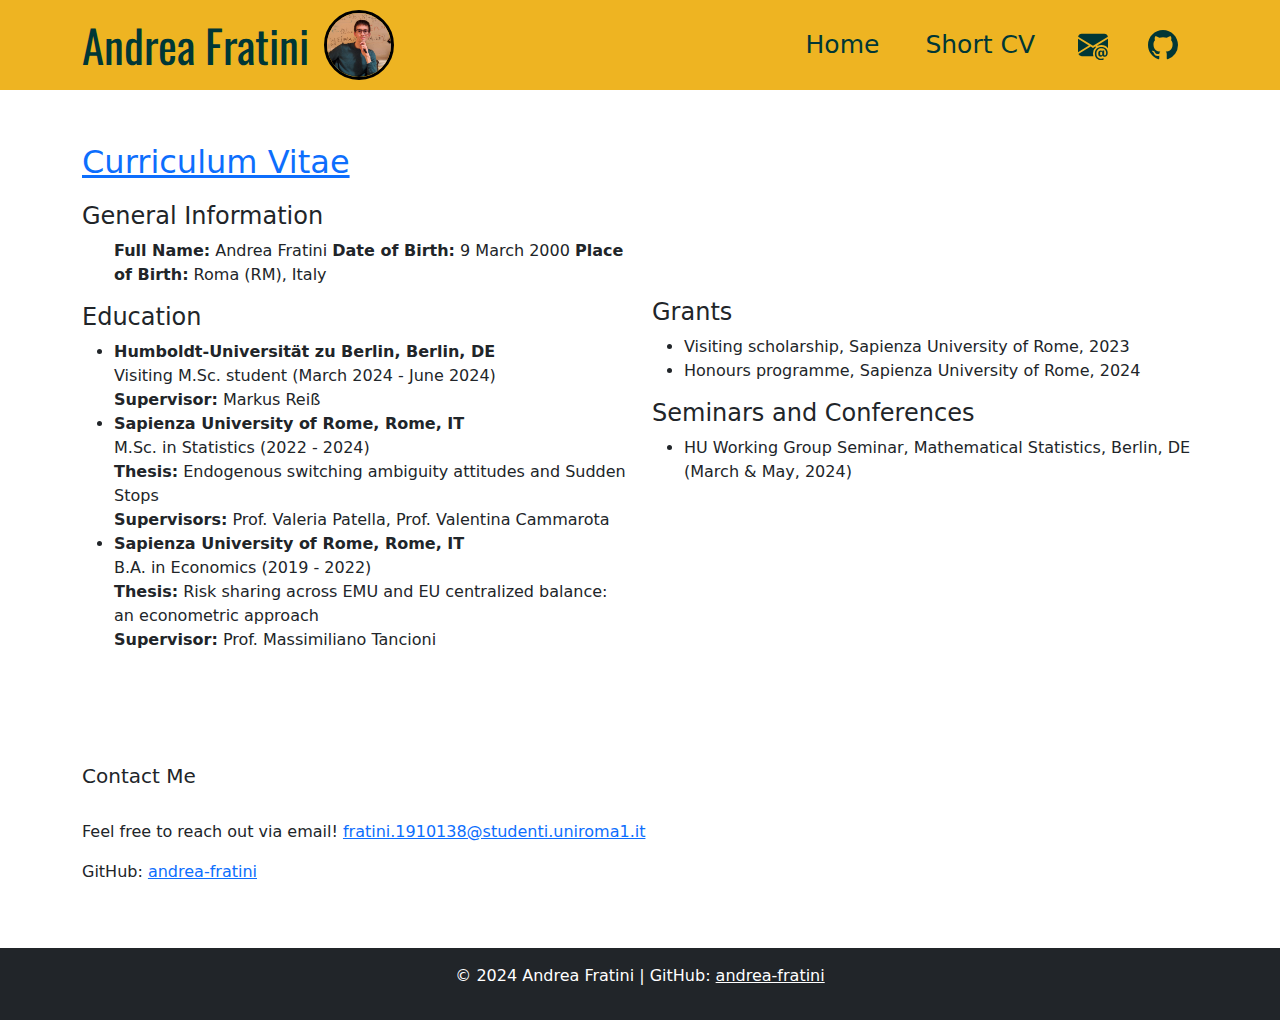
==== CV.html @ 8773b830 "menu button visible" ====
<!DOCTYPE html>
<html lang="en">
<head>
    <meta charset="UTF-8">
    <meta name="viewport" content="width=device-width, initial-scale=1.0">
    <meta name="description" content="Andrea Fratini | Curriculum Vitae">
    <title>Andrea Fratini | Curriculum Vitae</title>

    <!-- Google Fonts and Bootstrap CSS -->
    <link href="https://fonts.googleapis.com/css2?family=Oswald:wght@500;700&display=swap" rel="stylesheet">
    <link href="https://cdn.jsdelivr.net/npm/bootstrap@5.3.0/dist/css/bootstrap.min.css" rel="stylesheet">
    <link rel="stylesheet" href="styles.css">
</head>

<body class="fade-in">

<!-- Navigation Bar -->
<nav class="navbar navbar-expand-lg navbar-dark bg-dark">
    <div class="container">
        <a class="navbar-brand mx-auto" href="#">Andrea Fratini</a>
        <div class="d-flex align-items-center ms-auto">
            <img src="images/IMG-20240810-WA0010.jpg" alt="Profile Photo" class="navbar-photo"  onclick="openModal()">
        </div>
        <button class="navbar-toggler ms-3" type="button" data-bs-toggle="collapse" data-bs-target="#navbarNav" aria-controls="navbarNav" aria-expanded="false" aria-label="Toggle navigation">
            <span class="navbar-toggler-icon"></span>
        </button>
        <div class="collapse navbar-collapse" id="navbarNav">
            <ul class="navbar-nav ms-auto">
                <li class="nav-item">
                    <a class="nav-link" href="index.html">Home</a>
                </li>
                <!-- <li class="nav-item">
                    <a class="nav-link" href="#projects">About Me</a>
                </li>
                <li class="nav-item">
                    <a class="nav-link" href="#publications">Research</a>
                </li> -->
                <li class="nav-item">
                    <a class="nav-link" href="CV.html">Short CV</a>
                </li>
                <li>
                    <a href="mailto:fratini.1910138@studenti.uniroma1.it" class="nav-icon">
                      <svg xmlns="http://www.w3.org/2000/svg" width="24" height="24" fill="currentColor" class="bi bi-envelope-at-fill" viewBox="0 0 16 16">
                        <path d="M2 2A2 2 0 0 0 .05 3.555L8 8.414l7.95-4.859A2 2 0 0 0 14 2zm-2 9.8V4.698l5.803 3.546zm6.761-2.97-6.57 4.026A2 2 0 0 0 2 14h6.256A4.5 4.5 0 0 1 8 12.5a4.49 4.49 0 0 1 1.606-3.446l-.367-.225L8 9.586zM16 9.671V4.697l-5.803 3.546.338.208A4.5 4.5 0 0 1 12.5 8c1.414 0 2.675.652 3.5 1.671"/>
                        <path d="M15.834 12.244c0 1.168-.577 2.025-1.587 2.025-.503 0-1.002-.228-1.12-.648h-.043c-.118.416-.543.643-1.015.643-.77 0-1.259-.542-1.259-1.434v-.529c0-.844.481-1.4 1.26-1.4.585 0 .87.333.953.63h.03v-.568h.905v2.19c0 .272.18.42.411.42.315 0 .639-.415.639-1.39v-.118c0-1.277-.95-2.326-2.484-2.326h-.04c-1.582 0-2.64 1.067-2.64 2.724v.157c0 1.867 1.237 2.654 2.57 2.654h.045c.507 0 .935-.07 1.18-.18v.731c-.219.1-.643.175-1.237.175h-.044C10.438 16 9 14.82 9 12.646v-.214C9 10.36 10.421 9 12.485 9h.035c2.12 0 3.314 1.43 3.314 3.034zm-4.04.21v.227c0 .586.227.8.581.8.31 0 .564-.17.564-.743v-.367c0-.516-.275-.708-.572-.708-.346 0-.573.245-.573.791"/>
                      </svg>
                    </a>
                </li>
                <li>
                    <a href="https://github.com/andrea-fratini" class="nav-icon">
                      <svg xmlns="http://www.w3.org/2000/svg" width="24" height="24" fill="currentColor" class="bi bi-github" viewBox="0 0 16 16">
                        <path d="M8 0C3.58 0 0 3.58 0 8c0 3.54 2.29 6.53 5.47 7.59.4.07.55-.17.55-.38 0-.19-.01-.82-.01-1.49-2.01.37-2.53-.49-2.69-.94-.09-.23-.48-.94-.82-1.13-.28-.15-.68-.52-.01-.53.63-.01 1.08.58 1.23.82.72 1.21 1.87.87 2.33.66.07-.52.28-.87.51-1.07-1.78-.2-3.64-.89-3.64-3.95 0-.87.31-1.59.82-2.15-.08-.2-.36-1.02.08-2.12 0 0 .67-.21 2.2.82.64-.18 1.32-.27 2-.27s1.36.09 2 .27c1.53-1.04 2.2-.82 2.2-.82.44 1.1.16 1.92.08 2.12.51.56.82 1.27.82 2.15 0 3.07-1.87 3.75-3.65 3.95.29.25.54.73.54 1.48 0 1.07-.01 1.93-.01 2.2 0 .21.15.46.55.38A8.01 8.01 0 0 0 16 8c0-4.42-3.58-8-8-8"/>
                      </svg>
                    </a>
                </li>
            </ul>
        </div>
    </div>
</nav>

<!-- Modal for expanded photo -->
<div id="photoModal" class="modal fade" tabindex="-1" aria-labelledby="photoModalLabel" aria-hidden="true">
    <div class="modal-dialog modal-dialog-centered modal-fullscreen">
        <div class="modal-content">
            <div class="modal-header">
                <h5 class="modal-title" id="photoModalLabel"></h5>
                <button type="button" class="btn-close" data-bs-dismiss="modal" aria-label="Close"></button>
            </div>
            <div class="modal-body text-center">
                <img src="images/IMG-20240810-WA0010.jpg" alt="Profile Photo" class="modal-photo">
            </div>
        </div>
    </div>
</div>

<!-- CV Section -->
<section id="cv" class="py-5">
    <div class="container">
        <p style="font-size:32px"><a href="https://github.com/andrea-fratini" target="_blank" rel="noopener noreferrer">Curriculum Vitae</a></p>
        <!-- <h2>Curriculum Vitae</h2> -->
        <div class="row">
            <div class="col-md-6">
                <h4>General Information</h4>
                <ul>
                    <p><strong>Full Name:</strong> Andrea Fratini <strong>Date of Birth:</strong> 9 March 2000 <strong>Place of Birth:</strong> Roma (RM), Italy</p>
                </ul>

                <h4>Education</h4>
                <ul>
                    <li>
                        <strong>Humboldt-Universität zu Berlin, Berlin, DE</strong><br>
                        Visiting M.Sc. student (March 2024 - June 2024)<br>
                        <strong>Supervisor:</strong> Markus Rei&szlig
                    </li>
                    <li>
                        <strong>Sapienza University of Rome, Rome, IT</strong><br>
                        M.Sc. in Statistics (2022 - 2024)<br>
                        <strong>Thesis:</strong> Endogenous switching ambiguity attitudes and Sudden Stops<br>
                        <strong>Supervisors:</strong> Prof. Valeria Patella, Prof. Valentina Cammarota<br>
                    </li>
                    <li>
                        <strong>Sapienza University of Rome, Rome, IT</strong><br>
                        B.A. in Economics (2019 - 2022)<br>
                        <strong>Thesis:</strong> Risk sharing across EMU and EU centralized balance: an econometric approach<br>
                        <strong>Supervisor:</strong> Prof. Massimiliano Tancioni<br>
                    </li>
                </ul>

            </div>
            <div class="col-md-6">
                <br><br><br><br>
                <h4>Grants</h4>
                <ul>
                    <li>Visiting scholarship, Sapienza University of Rome, 2023</li>
                    <li>Honours programme, Sapienza University of Rome, 2024</li>
                </ul>

                <h4>Seminars and Conferences</h4>
                <ul>
                    <li>HU Working Group Seminar, Mathematical Statistics, Berlin, DE (March & May, 2024)</li>
                </ul>
            </div>    
        </div>
    </div>
</section>
<!-- Contact Section -->
<section id="contact" class="py-5">
    <div class="container">
        <h5>Contact Me</h5>
        <p><br>Feel free to reach out via email! <a href="mailto:fratini.1910138@studenti.uniroma1.it">fratini.1910138@studenti.uniroma1.it</a></p>
        <p>GitHub: <a href="https://github.com/andrea-fratini" target="_blank" rel="noopener noreferrer">andrea-fratini</a></p>
    </div>
</section>

<footer class="text-center py-3 bg-dark text-white">
    <p>© 2024 Andrea Fratini | GitHub: <a href="https://github.com/andrea-fratini" class="text-white">andrea-fratini</a></p>
</footer>

<!-- Bootstrap JS and Popper.js (required for mobile navigation) -->
<script src="https://cdn.jsdelivr.net/npm/bootstrap@5.3.0/dist/js/bootstrap.bundle.min.js"></script>

<script>
    document.addEventListener("DOMContentLoaded", function() {
        // Add the 'visible' class to trigger the fade-in effect
        var fadeInElements = document.querySelectorAll('.fade-in');
        fadeInElements.forEach(function(element) {
            element.classList.add('visible');
        });
    });
</script>

<script>
    function openModal() {
        var myModal = new bootstrap.Modal(document.getElementById('photoModal'), {
            keyboard: true
        });
        myModal.show();
    }

    function closeModal() {
        var myModal = bootstrap.Modal.getInstance(document.getElementById('photoModal'));
        myModal.hide();
    }

    document.addEventListener('DOMContentLoaded', function() {
        const navbarToggler = document.querySelector('.navbar-toggler');
        const navbarCollapse = document.querySelector('#navbarNav');

        navbarToggler.addEventListener('click', function() {
            // Toggle the 'menu-opened' class on the body
            document.body.classList.toggle('menu-opened');
        });

        // When the menu closes, remove the background
        navbarCollapse.addEventListener('hidden.bs.collapse', function() {
            document.body.classList.remove('menu-opened');
        });

        // When the menu opens, add the background
        navbarCollapse.addEventListener('shown.bs.collapse', function() {
            document.body.classList.add('menu-opened');
        });
    });

</script>

</body>
</html>
---- styles.css ----
/* Custom Navbar Styling */
.navbar {
    height: 90px;
    background-color: #eeb422  !important; /* Custom blue background color */
}

.navbar-nav .nav-link {
    font-size: 25px; /* Increase the font size of menu items */
    /*font-weight: bold; /* Make the menu items bold */
    color: #003736; /* Set text color */
}

.navbar-nav .nav-item {
    margin-left: 15px;  /* Adjust this value to increase spacing */
    margin-right: 15px; /* Adjust this value to increase spacing */
}

.navbar-brand {
    font-family: 'Oswald', sans-serif;
    font-size: 45px; /* Increase brand text size */
    /*padding-left: 4 !important;  /* Adjust padding if necessary */
    color: #003736; /* Set text color */
}

.navbar-dark .navbar-toggler-icon {
    background-image: url("data:image/svg+xml;charset=utf8,%3Csvg viewBox='0 0 30 30' xmlns='http://www.w3.org/2000/svg'%3E%3Cpath stroke='%23003736' stroke-width='2' stroke-linecap='round' stroke-miterlimit='10' d='M4 7h22M4 15h22M4 23h22'/%3E%3C/svg%3E");
}

nav ul {
    list-style-type: none;
    padding: 10;
    margin: 20;
    display: flex;
    align-items: center;
  }
  
nav li {
    margin-left: 20px;  /* Adjust this value to increase spacing */
    margin-right: 20px; /* Adjust this value to increase spacing */
}

.nav-icon {
    text-decoration: none;
    color: #003736; /* Default color */
    display: flex;
    align-items: center;
    justify-content: center;
  }

.nav-icon svg {
    width: 30px; /* Adjust size as needed */
    height: 30px; /* Adjust size as needed */
    transition: color 0.3s ease;
  }
  
  .nav-icon:hover svg {
    color: #003736; /* Change color on hover (optional) */
  }

body.menu-opened {
    background-color: white !important;
    transition: background-color 0.3s ease;
}

.navbar-nav .nav-link {
    color: #003736 !important;
}

.navbar-collapse {
    background-color:#eeb422; /* Dark background for the navbar when it collapses */
}

/* da cancellare*/

.navbar-nav .nav-item {
    margin-top: 15px;  /* Adjust this value to increase spacing */
    margin-bottom: 15px; /* Adjust this value to increase spacing */
}

nav ul {
    list-style-type: none;
    padding: 10;
    margin: 20;
    display: flex;
    align-items: center;
  }
  
nav li {
    margin-top: 20px;  /* Adjust this value to increase spacing */
    margin-bottom: 20px; /* Adjust this value to increase spacing */
}

.nav-icon {
    text-decoration: none;
    color: #003736; /* Default color */
    display: flex;
    align-items: center;
    justify-content: center;
  }

.nav-icon svg {
    width: 30px; /* Adjust size as needed */
    height: 30px; /* Adjust size as needed */
    transition: color 0.3s ease;
  }
  
  .nav-icon:hover svg {
    color: #003736; /* Change color on hover (optional) */
  }


/* da cancellare */


.fade-in {
    opacity: 0;
    transition: opacity 1.5s ease-in-out; /* Longer duration and smooth easing function */
}

.fade-in.visible {
    opacity: 1;
}

/* Style for the circular photo in the navbar */
.navbar-photo {
    width: 70px; /* Set width of the image */
    height: 70px; /* Set height of the image */
    border-radius: 50%; /* Make the image circular */
    border: 3px solid black; /* Add a black border */
    object-fit: cover; /* Ensure the image covers the circle */
    margin-left: 15px; /* Space between the title and the photo */
    cursor: pointer; /* Indicate that the image is clickable */
}

/* Style for the modal photo */
.modal-photo {
    width: 80%; /* Set the width of the photo in the modal */
    max-width: 400px; /* Set maximum width */
    border-radius: 50%; /* Make the image circular */
    border: 3px solid black; /* Add a black border */
    cursor: pointer; /* Indicate that the image is clickable */
}

/* Ensure the modal covers the entire screen */
.modal-dialog.modal-fullscreen {
    max-width: 100%;
    height: 100%;
    margin: 0;
}

.modal-content {
    height: 100%;
    border: none; /* Remove border */
}

.modal-backdrop {
    background-color: rgba(0, 0, 0, 0.5); /* Semi-transparent black */
}


/* Style for the modal itself */
.modal-content {
    background-color: transparent; /* Transparent background for the modal content */
    border: none; /* Remove border */
    box-shadow: none; /* Remove box shadow if you want a cleaner look */
    height: 100%;
    display: flex;
    justify-content: center;
    align-items: center;
}


.modal-dialog.modal-fullscreen {
    max-width: 100%;
    height: 100%;
    margin: 0;
    display: flex;
    justify-content: center;
    align-items: center;
}

/* Style the close button */
.modal-header .btn-close {
    width: 60px; /* Increase the size of the close button */
    height: 60px; /* Make it larger */
    background-color: none; /* Change background color to black */
    border-radius: 50%; /* Make the button circular */
    color: white; /* Make the close icon white */
    padding: 10px; /* Add padding for a larger click area */
    /* margin: 20px;  Increase the margin to move it away from the edge */
    z-index: 1050;
    position: absolute;
    top: 20px; /* Distance from the top */
    right: 20px; /* Distance from the right */
    font-size: 30px; /* Increase font size for the 'X' */
}

@media (max-width: 576px) {
    .modal-header .btn-close {
        width: 50px; /* Larger size for smaller screens */
        height: 50px;
        top: 10px; /* Position it further from the top */
        right: 10px; /* Position it further from the right */
        padding: 15px;
    }
}

/* Adjust modal header to position close button better */
.modal-header {
    position: absolute;
    top: 20px; /* Add spacing from the top */
    right: 20px; /* Add spacing from the right */
    border: none; /* Remove any border */
    padding: 0; /* Remove any padding */
}

/* Ensure close button is visible and has no background shadow */
.modal-header .btn-close:hover {
    background-color: rgba(0, 0, 0, 0.8); /* Darken the close button on hover */
}
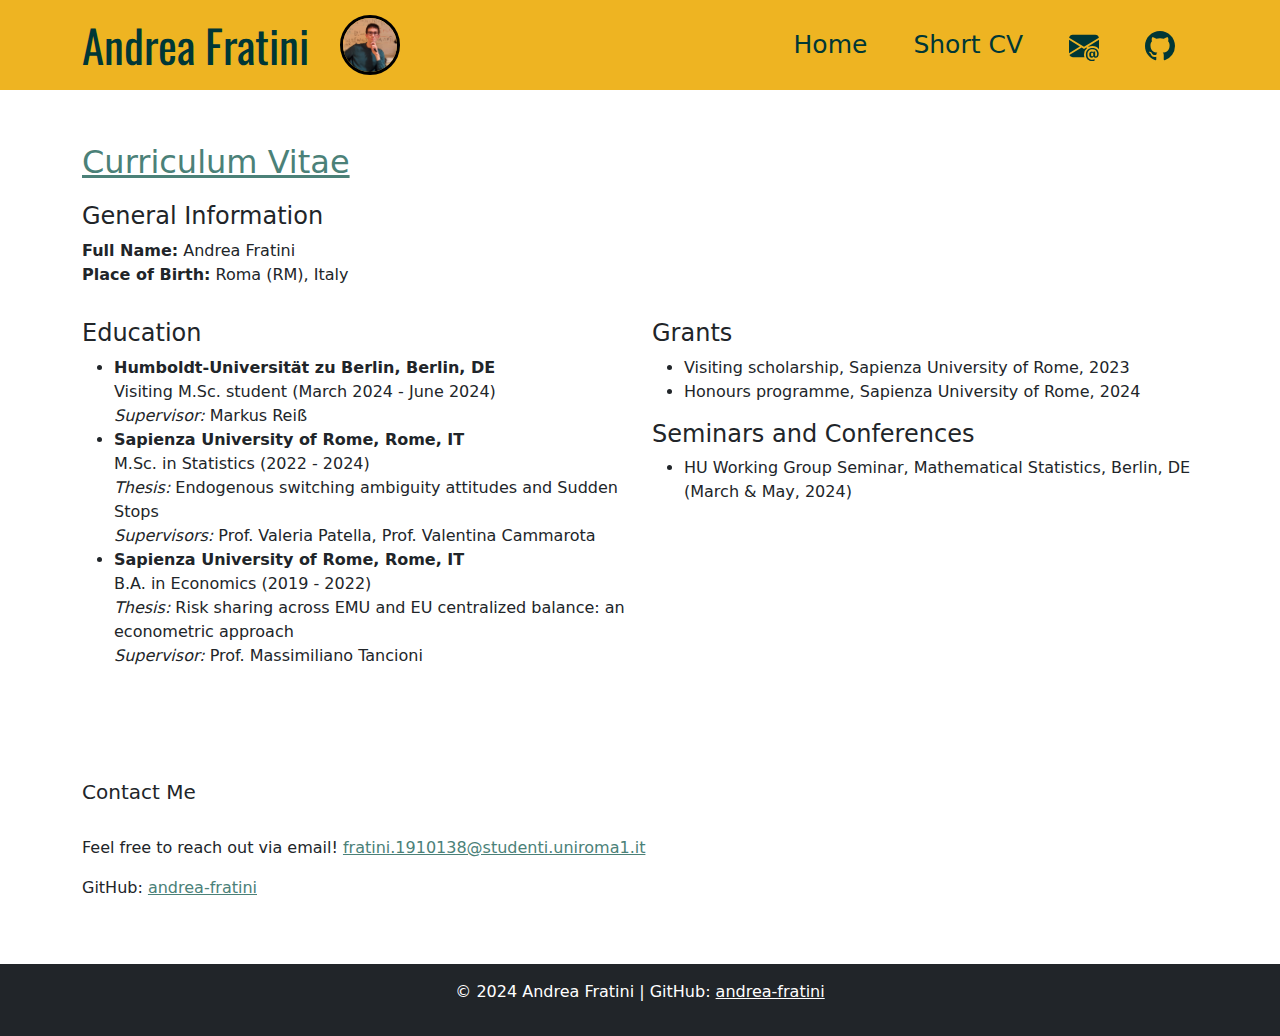
==== commit fda9b26b: "menu button well placed" ====
--- a/CV.html
+++ b/CV.html
@@ -16,47 +16,52 @@
 
 <!-- Navigation Bar -->
 <nav class="navbar navbar-expand-lg navbar-dark bg-dark">
-    <div class="container">
-        <a class="navbar-brand mx-auto" href="#">Andrea Fratini</a>
-        <div class="d-flex align-items-center ms-auto">
-            <img src="images/IMG-20240810-WA0010.jpg" alt="Profile Photo" class="navbar-photo"  onclick="openModal()">
-        </div>
-        <button class="navbar-toggler ms-3" type="button" data-bs-toggle="collapse" data-bs-target="#navbarNav" aria-controls="navbarNav" aria-expanded="false" aria-label="Toggle navigation">
+    <div class="container d-flex justify-content-between align-items-center">
+      <!-- Brand Name (Andrea Fratini) -->
+        <a class="navbar-brand" href="index.html">Andrea Fratini</a>
+
+        <!-- Profile Image -->
+        <div class="d-flex align-items-center me-auto">
+            <img src="images/IMG-20240810-WA0010.jpg" alt="Profile Photo" class="navbar-photo img-fluid rounded-circle" onclick="openModal()" style="max-width: 60px; max-height: 60px; border-radius: 50%;">
+        </div> 
+
+            <!-- Hamburger Menu Button for Mobile -->
+        <button class="navbar-toggler me-auto" type="button" data-bs-toggle="collapse" data-bs-target="#navbarNav" aria-controls="navbarNav" aria-expanded="false" aria-label="Toggle navigation">
             <span class="navbar-toggler-icon"></span>
         </button>
+    
+        <!-- Navbar Links (Collapsible for Mobile) -->
         <div class="collapse navbar-collapse" id="navbarNav">
             <ul class="navbar-nav ms-auto">
-                <li class="nav-item">
-                    <a class="nav-link" href="index.html">Home</a>
-                </li>
-                <!-- <li class="nav-item">
-                    <a class="nav-link" href="#projects">About Me</a>
-                </li>
-                <li class="nav-item">
-                    <a class="nav-link" href="#publications">Research</a>
-                </li> -->
-                <li class="nav-item">
-                    <a class="nav-link" href="CV.html">Short CV</a>
-                </li>
-                <li>
-                    <a href="mailto:fratini.1910138@studenti.uniroma1.it" class="nav-icon">
-                      <svg xmlns="http://www.w3.org/2000/svg" width="24" height="24" fill="currentColor" class="bi bi-envelope-at-fill" viewBox="0 0 16 16">
-                        <path d="M2 2A2 2 0 0 0 .05 3.555L8 8.414l7.95-4.859A2 2 0 0 0 14 2zm-2 9.8V4.698l5.803 3.546zm6.761-2.97-6.57 4.026A2 2 0 0 0 2 14h6.256A4.5 4.5 0 0 1 8 12.5a4.49 4.49 0 0 1 1.606-3.446l-.367-.225L8 9.586zM16 9.671V4.697l-5.803 3.546.338.208A4.5 4.5 0 0 1 12.5 8c1.414 0 2.675.652 3.5 1.671"/>
-                        <path d="M15.834 12.244c0 1.168-.577 2.025-1.587 2.025-.503 0-1.002-.228-1.12-.648h-.043c-.118.416-.543.643-1.015.643-.77 0-1.259-.542-1.259-1.434v-.529c0-.844.481-1.4 1.26-1.4.585 0 .87.333.953.63h.03v-.568h.905v2.19c0 .272.18.42.411.42.315 0 .639-.415.639-1.39v-.118c0-1.277-.95-2.326-2.484-2.326h-.04c-1.582 0-2.64 1.067-2.64 2.724v.157c0 1.867 1.237 2.654 2.57 2.654h.045c.507 0 .935-.07 1.18-.18v.731c-.219.1-.643.175-1.237.175h-.044C10.438 16 9 14.82 9 12.646v-.214C9 10.36 10.421 9 12.485 9h.035c2.12 0 3.314 1.43 3.314 3.034zm-4.04.21v.227c0 .586.227.8.581.8.31 0 .564-.17.564-.743v-.367c0-.516-.275-.708-.572-.708-.346 0-.573.245-.573.791"/>
-                      </svg>
-                    </a>
-                </li>
-                <li>
-                    <a href="https://github.com/andrea-fratini" class="nav-icon">
-                      <svg xmlns="http://www.w3.org/2000/svg" width="24" height="24" fill="currentColor" class="bi bi-github" viewBox="0 0 16 16">
-                        <path d="M8 0C3.58 0 0 3.58 0 8c0 3.54 2.29 6.53 5.47 7.59.4.07.55-.17.55-.38 0-.19-.01-.82-.01-1.49-2.01.37-2.53-.49-2.69-.94-.09-.23-.48-.94-.82-1.13-.28-.15-.68-.52-.01-.53.63-.01 1.08.58 1.23.82.72 1.21 1.87.87 2.33.66.07-.52.28-.87.51-1.07-1.78-.2-3.64-.89-3.64-3.95 0-.87.31-1.59.82-2.15-.08-.2-.36-1.02.08-2.12 0 0 .67-.21 2.2.82.64-.18 1.32-.27 2-.27s1.36.09 2 .27c1.53-1.04 2.2-.82 2.2-.82.44 1.1.16 1.92.08 2.12.51.56.82 1.27.82 2.15 0 3.07-1.87 3.75-3.65 3.95.29.25.54.73.54 1.48 0 1.07-.01 1.93-.01 2.2 0 .21.15.46.55.38A8.01 8.01 0 0 0 16 8c0-4.42-3.58-8-8-8"/>
-                      </svg>
-                    </a>
-                </li>
-            </ul>
-        </div>
+            <li class="nav-item">
+                <a class="nav-link" href="index.html">Home</a>
+            </li>
+            <li class="nav-item">
+                <a class="nav-link" href="CV.html">Short CV</a>
+            </li>
+            <li class="nav-item">
+                <a href="mailto:fratini.1910138@studenti.uniroma1.it" class="nav-link">
+                <svg xmlns="http://www.w3.org/2000/svg" width="30" height="30" fill="currentColor" class="bi bi-envelope-at-fill" viewBox="0 0 16 16">
+                    <path d="M2 2A2 2 0 0 0 .05 3.555L8 8.414l7.95-4.859A2 2 0 0 0 14 2zm-2 9.8V4.698l5.803 3.546zm6.761-2.97-6.57 4.026A2 2 0 0 0 2 14h6.256A4.5 4.5 0 0 1 8 12.5a4.49 4.49 0 0 1 1.606-3.446l-.367-.225L8 9.586zM16 9.671V4.697l-5.803 3.546.338.208A4.5 4.5 0 0 1 12.5 8c1.414 0 2.675.652 3.5 1.671"/>
+                    <path d="M15.834 12.244c0 1.168-.577 2.025-1.587 2.025-.503 0-1.002-.228-1.12-.648h-.043c-.118.416-.543.643-1.015.643-.77 0-1.259-.542-1.259-1.434v-.529c0-.844.481-1.4 1.26-1.4.585 0 .87.333.953.63h.03v-.568h.905v2.19c0 .272.18.42.411.42.315 0 .639-.415.639-1.39v-.118c0-1.277-.95-2.326-2.484-2.326h-.04c-1.582 0-2.64 1.067-2.64 2.724v.157c0 1.867 1.237 2.654 2.57 2.654h.045c.507 0 .935-.07 1.18-.18v.731c-.219.1-.643.175-1.237.175h-.044C10.438 16 9 14.82 9 12.646v-.214C9 10.36 10.421 9 12.485 9h.035c2.12 0 3.314 1.43 3.314 3.034zm-4.04.21v.227c0 .586.227.8.581.8.31 0 .564-.17.564-.743v-.367c0-.516-.275-.708-.572-.708-.346 0-.573.245-.573.791"/>
+
+                    <!-- Email Icon Path -->
+                </svg>
+                </a>
+            </li>
+            <li class="nav-item">
+                <a href="https://github.com/andrea-fratini" class="nav-link">
+                <svg xmlns="http://www.w3.org/2000/svg" width="30" height="30" fill="currentColor" class="bi bi-github" viewBox="0 0 16 16">
+                    <path d="M8 0C3.58 0 0 3.58 0 8c0 3.54 2.29 6.53 5.47 7.59.4.07.55-.17.55-.38 0-.19-.01-.82-.01-1.49-2.01.37-2.53-.49-2.69-.94-.09-.23-.48-.94-.82-1.13-.28-.15-.68-.52-.01-.53.63-.01 1.08.58 1.23.82.72 1.21 1.87.87 2.33.66.07-.52.28-.87.51-1.07-1.78-.2-3.64-.89-3.64-3.95 0-.87.31-1.59.82-2.15-.08-.2-.36-1.02.08-2.12 0 0 .67-.21 2.2.82.64-.18 1.32-.27 2-.27s1.36.09 2 .27c1.53-1.04 2.2-.82 2.2-.82.44 1.1.16 1.92.08 2.12.51.56.82 1.27.82 2.15 0 3.07-1.87 3.75-3.65 3.95.29.25.54.73.54 1.48 0 1.07-.01 1.93-.01 2.2 0 .21.15.46.55.38A8.01 8.01 0 0 0 16 8c0-4.42-3.58-8-8-8"/>
+                    <!-- GitHub Icon Path -->
+                </svg>
+            </a>
+          </li>
+        </ul>
+      </div>
     </div>
-</nav>
+  </nav>
+
 
 <!-- Modal for expanded photo -->
 <div id="photoModal" class="modal fade" tabindex="-1" aria-labelledby="photoModalLabel" aria-hidden="true">
@@ -64,7 +69,7 @@
         <div class="modal-content">
             <div class="modal-header">
                 <h5 class="modal-title" id="photoModalLabel"></h5>
-                <button type="button" class="btn-close" data-bs-dismiss="modal" aria-label="Close"></button>
+                <button type="button" class="btn-close btn-close-white" data-bs-dismiss="modal" aria-label="Close"></button>
             </div>
             <div class="modal-body text-center">
                 <img src="images/IMG-20240810-WA0010.jpg" alt="Profile Photo" class="modal-photo">
@@ -76,39 +81,39 @@
 <!-- CV Section -->
 <section id="cv" class="py-5">
     <div class="container">
-        <p style="font-size:32px"><a href="https://github.com/andrea-fratini" target="_blank" rel="noopener noreferrer">Curriculum Vitae</a></p>
+        <p style="font-size:32px"><a href="https://github.com/andrea-fratini" target="_blank" rel="noopener noreferrer" style="color:#4b8178">Curriculum Vitae</a></p>
         <!-- <h2>Curriculum Vitae</h2> -->
         <div class="row">
+            <h4>General Information</h4>
+            <ul>
+                <p><strong>Full Name:</strong> Andrea Fratini <br> <strong>Place of Birth:</strong> Roma (RM), Italy</p>
+            </ul>
+
             <div class="col-md-6">
-                <h4>General Information</h4>
-                <ul>
-                    <p><strong>Full Name:</strong> Andrea Fratini <strong>Date of Birth:</strong> 9 March 2000 <strong>Place of Birth:</strong> Roma (RM), Italy</p>
-                </ul>
 
                 <h4>Education</h4>
                 <ul>
                     <li>
                         <strong>Humboldt-Universität zu Berlin, Berlin, DE</strong><br>
                         Visiting M.Sc. student (March 2024 - June 2024)<br>
-                        <strong>Supervisor:</strong> Markus Rei&szlig
+                        <i>Supervisor:</i> Markus Rei&szlig
                     </li>
                     <li>
                         <strong>Sapienza University of Rome, Rome, IT</strong><br>
                         M.Sc. in Statistics (2022 - 2024)<br>
-                        <strong>Thesis:</strong> Endogenous switching ambiguity attitudes and Sudden Stops<br>
-                        <strong>Supervisors:</strong> Prof. Valeria Patella, Prof. Valentina Cammarota<br>
+                        <i>Thesis:</i> Endogenous switching ambiguity attitudes and Sudden Stops<br>
+                        <i>Supervisors:</i> Prof. Valeria Patella, Prof. Valentina Cammarota<br>
                     </li>
                     <li>
                         <strong>Sapienza University of Rome, Rome, IT</strong><br>
                         B.A. in Economics (2019 - 2022)<br>
-                        <strong>Thesis:</strong> Risk sharing across EMU and EU centralized balance: an econometric approach<br>
-                        <strong>Supervisor:</strong> Prof. Massimiliano Tancioni<br>
+                        <i>Thesis:</i> Risk sharing across EMU and EU centralized balance: an econometric approach<br>
+                        <i>Supervisor:</i> Prof. Massimiliano Tancioni<br>
                     </li>
                 </ul>
 
             </div>
             <div class="col-md-6">
-                <br><br><br><br>
                 <h4>Grants</h4>
                 <ul>
                     <li>Visiting scholarship, Sapienza University of Rome, 2023</li>
@@ -127,8 +132,8 @@
 <section id="contact" class="py-5">
     <div class="container">
         <h5>Contact Me</h5>
-        <p><br>Feel free to reach out via email! <a href="mailto:fratini.1910138@studenti.uniroma1.it">fratini.1910138@studenti.uniroma1.it</a></p>
-        <p>GitHub: <a href="https://github.com/andrea-fratini" target="_blank" rel="noopener noreferrer">andrea-fratini</a></p>
+        <p><br>Feel free to reach out via email! <a href="mailto:fratini.1910138@studenti.uniroma1.it"  style="color:#4b8178">fratini.1910138@studenti.uniroma1.it</a></p>
+        <p>GitHub: <a href="https://github.com/andrea-fratini" target="_blank" rel="noopener noreferrer"  style="color:#4b8178">andrea-fratini</a></p>
     </div>
 </section>
 
--- a/styles.css
+++ b/styles.css
@@ -1,8 +1,17 @@
 /* Custom Navbar Styling */
 .navbar {
+    display: flex;
+    align-items: center;
+    justify-content: space-between;
+    /* new
+    
+    
+    new*/
+    width: 100%;
     height: 90px;
     background-color: #eeb422  !important; /* Custom blue background color */
 }
+
 
 .navbar-nav .nav-link {
     font-size: 25px; /* Increase the font size of menu items */
@@ -11,19 +20,41 @@
 }
 
 .navbar-nav .nav-item {
-    margin-left: 15px;  /* Adjust this value to increase spacing */
-    margin-right: 15px; /* Adjust this value to increase spacing */
-}
+    margin-left: 15px;  
+    margin-right: 15px; 
+} 
+
+/* new .navbar-nav .nav-item {
+    margin: 15px; /* Adjust margin for spacing */
+/*}*/
 
 .navbar-brand {
     font-family: 'Oswald', sans-serif;
-    font-size: 45px; /* Increase brand text size */
+    font-size: clamp(20px, 9vw, 45px); /* Increase brand text size */
     /*padding-left: 4 !important;  /* Adjust padding if necessary */
     color: #003736; /* Set text color */
 }
 
 .navbar-dark .navbar-toggler-icon {
     background-image: url("data:image/svg+xml;charset=utf8,%3Csvg viewBox='0 0 30 30' xmlns='http://www.w3.org/2000/svg'%3E%3Cpath stroke='%23003736' stroke-width='2' stroke-linecap='round' stroke-miterlimit='10' d='M4 7h22M4 15h22M4 23h22'/%3E%3C/svg%3E");
+
+}
+
+.navbar-dark .navbar-toggler {
+    border-color: transparent; /* Example: Red border */
+    outline-color: transparent; /* Example: Green outline */
+    box-shadow: none; /* Remove any additional shadows */
+    background-color: none; /* transparent??*/
+}
+
+
+.navbar-collapse {
+    background-color: #eeb422; /* Dark background for the navbar when it collapses */
+}
+
+.navbar-nav .nav-item {
+    margin-top: 15px;  /* Adjust this value to increase spacing */
+    margin-bottom: 15px; /* Adjust this value to increase spacing */
 }
 
 nav ul {
@@ -35,82 +66,48 @@
   }
   
 nav li {
-    margin-left: 20px;  /* Adjust this value to increase spacing */
-    margin-right: 20px; /* Adjust this value to increase spacing */
-}
+    margin-left: 20px;
+    margin-right: 20px;
+} 
+
+nav li {
+    margin-top: 20px;  /* Adjust this value to increase spacing */
+    margin-bottom: 20px; /* Adjust this value to increase spacing */
+}
+
 
 .nav-icon {
     text-decoration: none;
     color: #003736; /* Default color */
     display: flex;
     align-items: center;
+    transition: box-shadow 0.2s ease-in-out;
     justify-content: center;
   }
+
+/* width: clamp(20px, 8vw, 45px);
+    height: auto; */ 
 
 .nav-icon svg {
     width: 30px; /* Adjust size as needed */
     height: 30px; /* Adjust size as needed */
-    transition: color 0.3s ease;
+    transition: box-shadow 0.3s ease-in-out;
+    /* transition: color 0.3s ease; */
+    
   }
   
-  .nav-icon:hover svg {
-    color: #003736; /* Change color on hover (optional) */
-  }
+.nav-icon:hover svg {
+color: #003736; /* Change color on hover (optional) */
+}
+
+/* scomparso */
 
 body.menu-opened {
     background-color: white !important;
     transition: background-color 0.3s ease;
 }
 
-.navbar-nav .nav-link {
-    color: #003736 !important;
-}
-
-.navbar-collapse {
-    background-color:#eeb422; /* Dark background for the navbar when it collapses */
-}
-
-/* da cancellare*/
-
-.navbar-nav .nav-item {
-    margin-top: 15px;  /* Adjust this value to increase spacing */
-    margin-bottom: 15px; /* Adjust this value to increase spacing */
-}
-
-nav ul {
-    list-style-type: none;
-    padding: 10;
-    margin: 20;
-    display: flex;
-    align-items: center;
-  }
-  
-nav li {
-    margin-top: 20px;  /* Adjust this value to increase spacing */
-    margin-bottom: 20px; /* Adjust this value to increase spacing */
-}
-
-.nav-icon {
-    text-decoration: none;
-    color: #003736; /* Default color */
-    display: flex;
-    align-items: center;
-    justify-content: center;
-  }
-
-.nav-icon svg {
-    width: 30px; /* Adjust size as needed */
-    height: 30px; /* Adjust size as needed */
-    transition: color 0.3s ease;
-  }
-  
-  .nav-icon:hover svg {
-    color: #003736; /* Change color on hover (optional) */
-  }
-
-
-/* da cancellare */
-
+/* scomparso */
 
 .fade-in {
     opacity: 0;
@@ -125,12 +122,21 @@
 .navbar-photo {
     width: 70px; /* Set width of the image */
     height: 70px; /* Set height of the image */
+    max-width: 100%;
+    height: auto;
     border-radius: 50%; /* Make the image circular */
     border: 3px solid black; /* Add a black border */
     object-fit: cover; /* Ensure the image covers the circle */
     margin-left: 15px; /* Space between the title and the photo */
     cursor: pointer; /* Indicate that the image is clickable */
 }
+
+@media (max-width: 767px) {
+    .navbar-photo {
+      width: clamp(30px, 15vw, 60px); /* 8% of viewport width */
+      height: auto; /* Maintains aspect ratio */
+    }
+  }
 
 /* Style for the modal photo */
 .modal-photo {
@@ -141,24 +147,16 @@
     cursor: pointer; /* Indicate that the image is clickable */
 }
 
-/* Ensure the modal covers the entire screen */
 .modal-dialog.modal-fullscreen {
     max-width: 100%;
     height: 100%;
     margin: 0;
-}
-
-.modal-content {
-    height: 100%;
-    border: none; /* Remove border */
-}
-
-.modal-backdrop {
-    background-color: rgba(0, 0, 0, 0.5); /* Semi-transparent black */
-}
-
-
-/* Style for the modal itself */
+    background-color: rgba(0, 0, 0, 0.5);
+    display: flex;
+    justify-content: center;
+    align-items: center;
+}
+
 .modal-content {
     background-color: transparent; /* Transparent background for the modal content */
     border: none; /* Remove border */
@@ -170,14 +168,14 @@
 }
 
 
-.modal-dialog.modal-fullscreen {
-    max-width: 100%;
-    height: 100%;
-    margin: 0;
-    display: flex;
-    justify-content: center;
-    align-items: center;
-}
+.modal-backdrop {
+    background-color: rgba(0, 0, 0, 0.8); 
+}
+
+
+
+
+
 
 /* Style the close button */
 .modal-header .btn-close {
@@ -185,11 +183,11 @@
     height: 60px; /* Make it larger */
     background-color: none; /* Change background color to black */
     border-radius: 50%; /* Make the button circular */
-    color: white; /* Make the close icon white */
+    color: #eeb422 !important; /* Make the close icon white */
     padding: 10px; /* Add padding for a larger click area */
     /* margin: 20px;  Increase the margin to move it away from the edge */
     z-index: 1050;
-    position: absolute;
+    position: relative;
     top: 20px; /* Distance from the top */
     right: 20px; /* Distance from the right */
     font-size: 30px; /* Increase font size for the 'X' */
@@ -199,9 +197,14 @@
     .modal-header .btn-close {
         width: 50px; /* Larger size for smaller screens */
         height: 50px;
-        top: 10px; /* Position it further from the top */
-        right: 10px; /* Position it further from the right */
-        padding: 15px;
+        top: 5px; /* Position it further from the top */
+        right: 5px; /* Position it further from the right */
+        position: relative;
+        padding: 5px;
+        /* background-color: #eeb422;*/
+    }
+    .modal-header .btn-close::before {
+        background-color: #eeb422; /* Change the color to black (or any other) */
     }
 }
 
@@ -216,5 +219,10 @@
 
 /* Ensure close button is visible and has no background shadow */
 .modal-header .btn-close:hover {
-    background-color: rgba(0, 0, 0, 0.8); /* Darken the close button on hover */
+    color: #eeb422;
+    background-color: rgba(0, 0, 0, 0.5); /* Darken the close button on hover */
+}
+
+.modal-header .btn-close::before {
+    background-color: #eeb422; /* Change the color to black (or any other) */
 }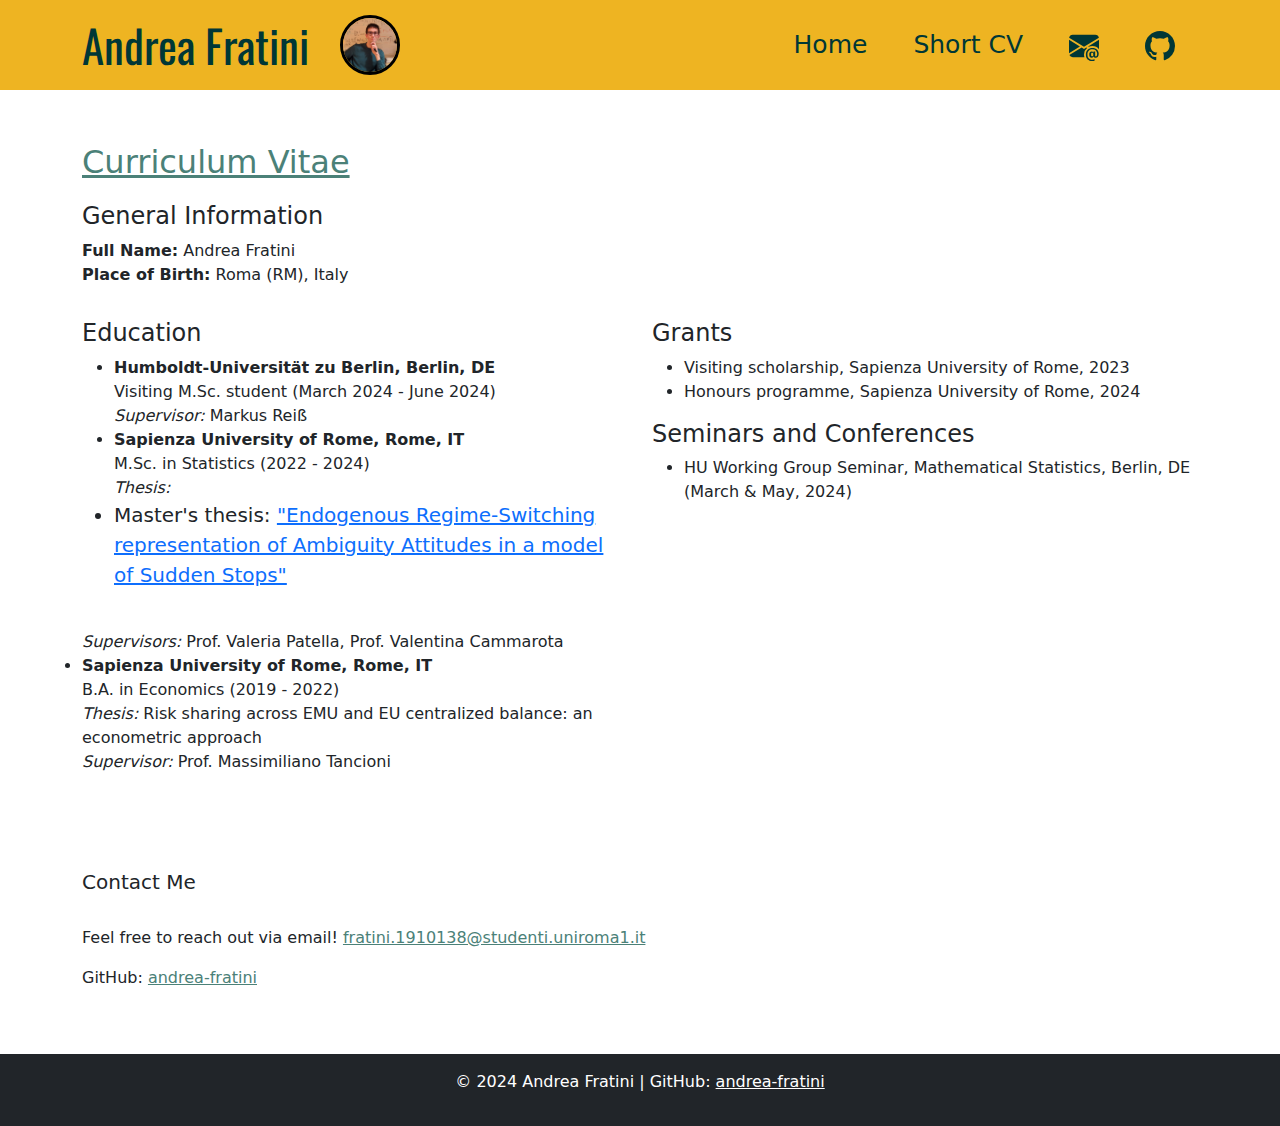
==== commit a709f5f4: "Update CV link thesis" ====
--- a/CV.html
+++ b/CV.html
@@ -101,7 +101,8 @@
                     <li>
                         <strong>Sapienza University of Rome, Rome, IT</strong><br>
                         M.Sc. in Statistics (2022 - 2024)<br>
-                        <i>Thesis:</i> Endogenous switching ambiguity attitudes and Sudden Stops<br>
+                        <i>Thesis:</i> <li style="font-size:20px">Master's thesis: <a href="https://drive.google.com/file/d/10wwTMVvNhzV0beXUl3oLI-XmFUUUWedg/view?usp=sharing" target="_blank" rel="noopener noreferrer">"Endogenous Regime-Switching representation of Ambiguity Attitudes in a model of Sudden Stops"</a></li>   
+        </ul><br>
                         <i>Supervisors:</i> Prof. Valeria Patella, Prof. Valentina Cammarota<br>
                     </li>
                     <li>
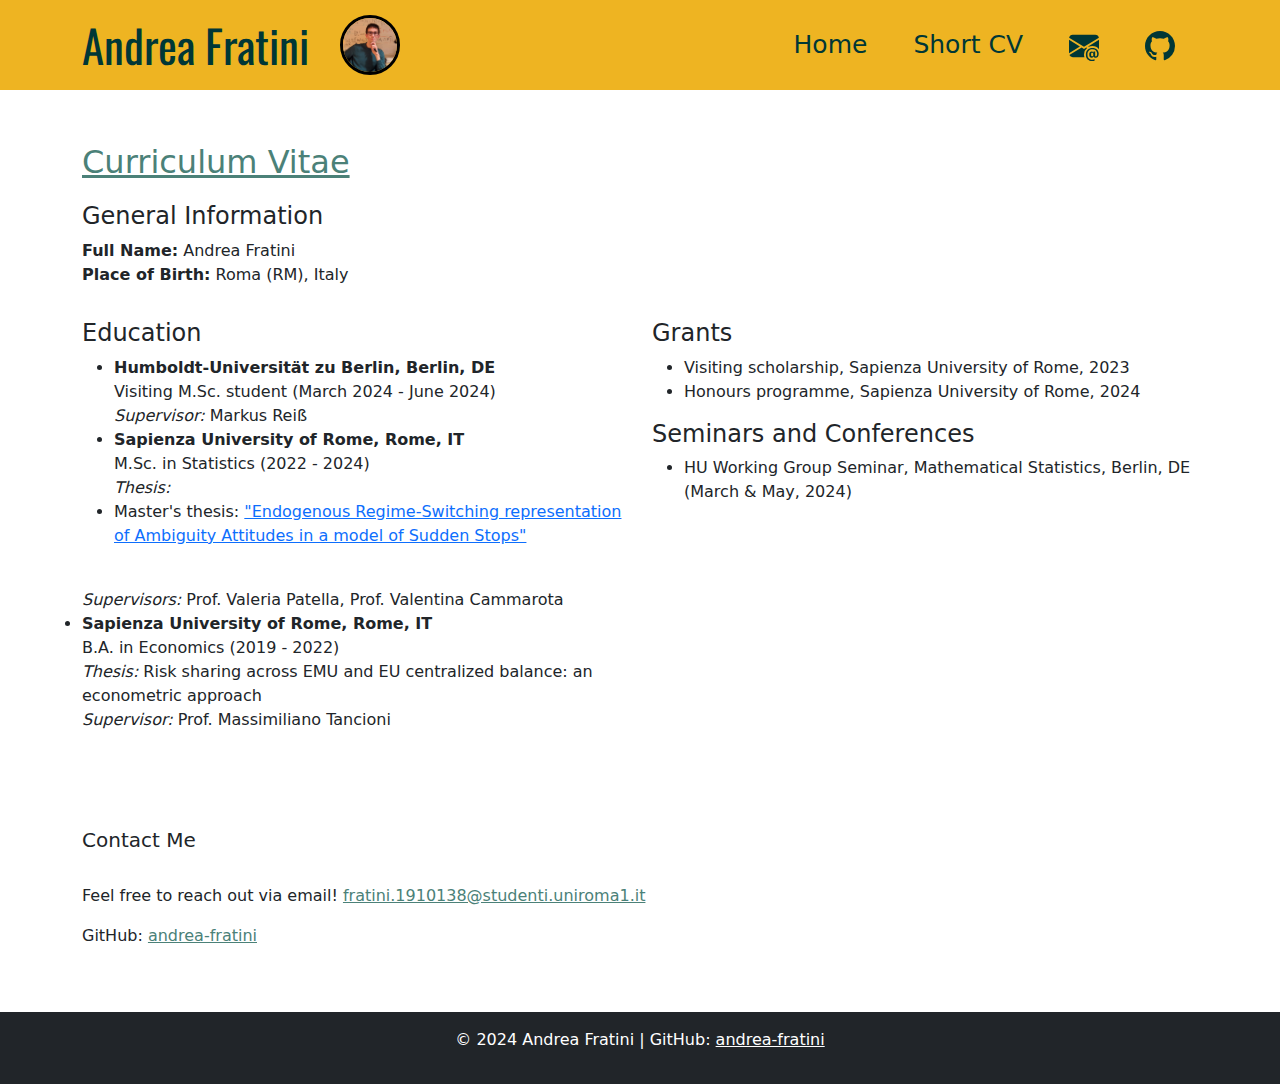
==== commit f99ac8fa: "Update CV.html" ====
--- a/CV.html
+++ b/CV.html
@@ -101,7 +101,7 @@
                     <li>
                         <strong>Sapienza University of Rome, Rome, IT</strong><br>
                         M.Sc. in Statistics (2022 - 2024)<br>
-                        <i>Thesis:</i> <li style="font-size:20px">Master's thesis: <a href="https://drive.google.com/file/d/10wwTMVvNhzV0beXUl3oLI-XmFUUUWedg/view?usp=sharing" target="_blank" rel="noopener noreferrer">"Endogenous Regime-Switching representation of Ambiguity Attitudes in a model of Sudden Stops"</a></li>   
+                        <i>Thesis:</i> <li>Master's thesis: <a href="https://drive.google.com/file/d/10wwTMVvNhzV0beXUl3oLI-XmFUUUWedg/view?usp=sharing" target="_blank" rel="noopener noreferrer">"Endogenous Regime-Switching representation of Ambiguity Attitudes in a model of Sudden Stops"</a></li>   
         </ul><br>
                         <i>Supervisors:</i> Prof. Valeria Patella, Prof. Valentina Cammarota<br>
                     </li>
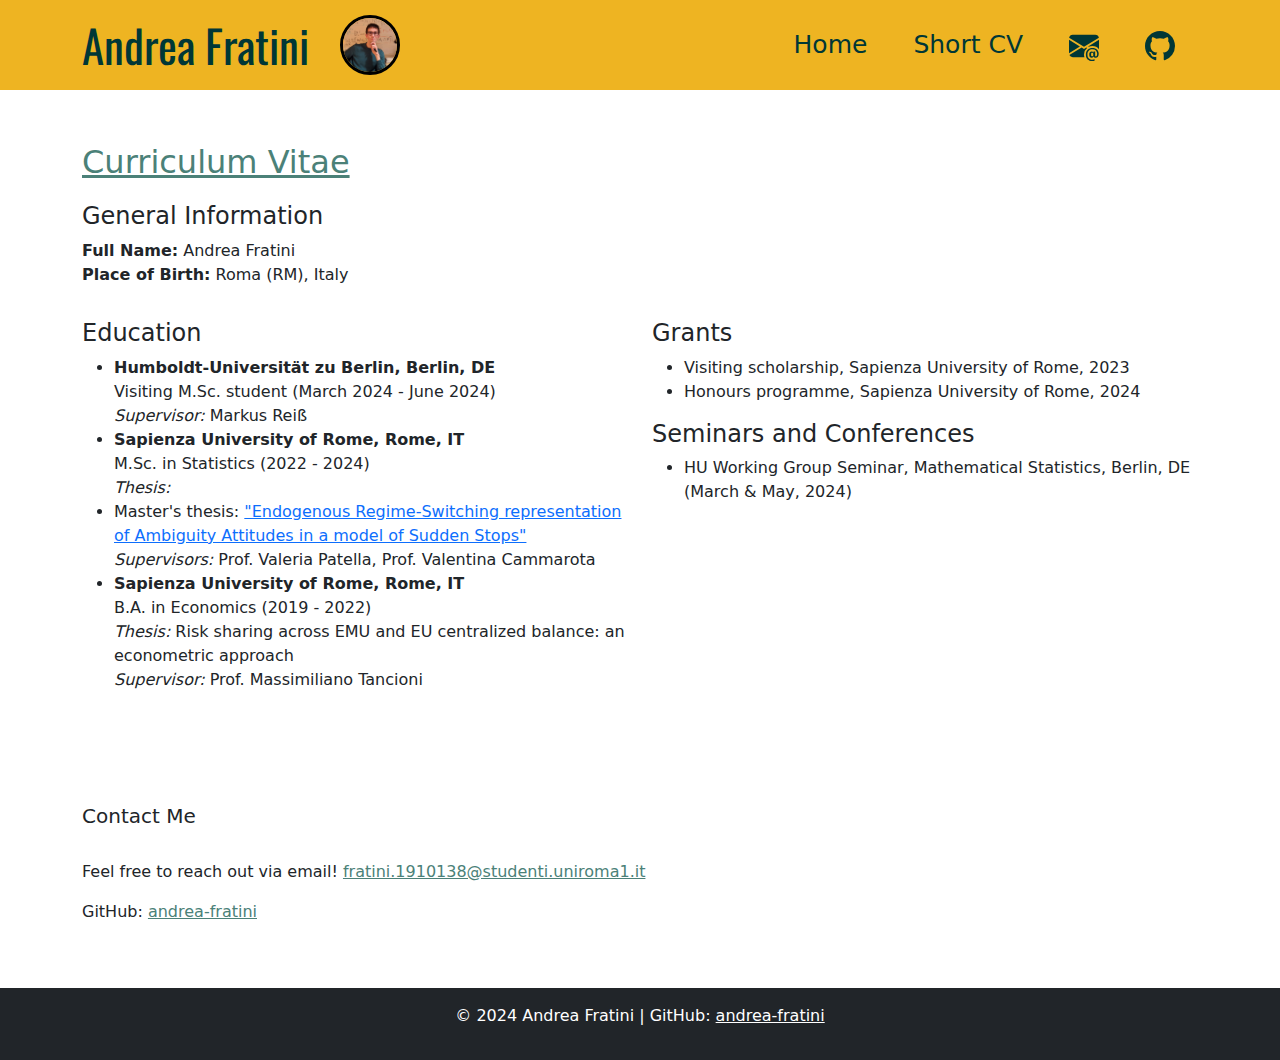
==== commit 18fce759: "Update CV.html" ====
--- a/CV.html
+++ b/CV.html
@@ -101,8 +101,7 @@
                     <li>
                         <strong>Sapienza University of Rome, Rome, IT</strong><br>
                         M.Sc. in Statistics (2022 - 2024)<br>
-                        <i>Thesis:</i> <li>Master's thesis: <a href="https://drive.google.com/file/d/10wwTMVvNhzV0beXUl3oLI-XmFUUUWedg/view?usp=sharing" target="_blank" rel="noopener noreferrer">"Endogenous Regime-Switching representation of Ambiguity Attitudes in a model of Sudden Stops"</a></li>   
-        </ul><br>
+                        <i>Thesis:</i> <li>Master's thesis: <a href="https://drive.google.com/file/d/1JLzjnlu08j0-IueSCJyH--CWzXjejU8M/view?usp=sharing" target="_blank" rel="noopener noreferrer">"Endogenous Regime-Switching representation of Ambiguity Attitudes in a model of Sudden Stops"</a></li>
                         <i>Supervisors:</i> Prof. Valeria Patella, Prof. Valentina Cammarota<br>
                     </li>
                     <li>
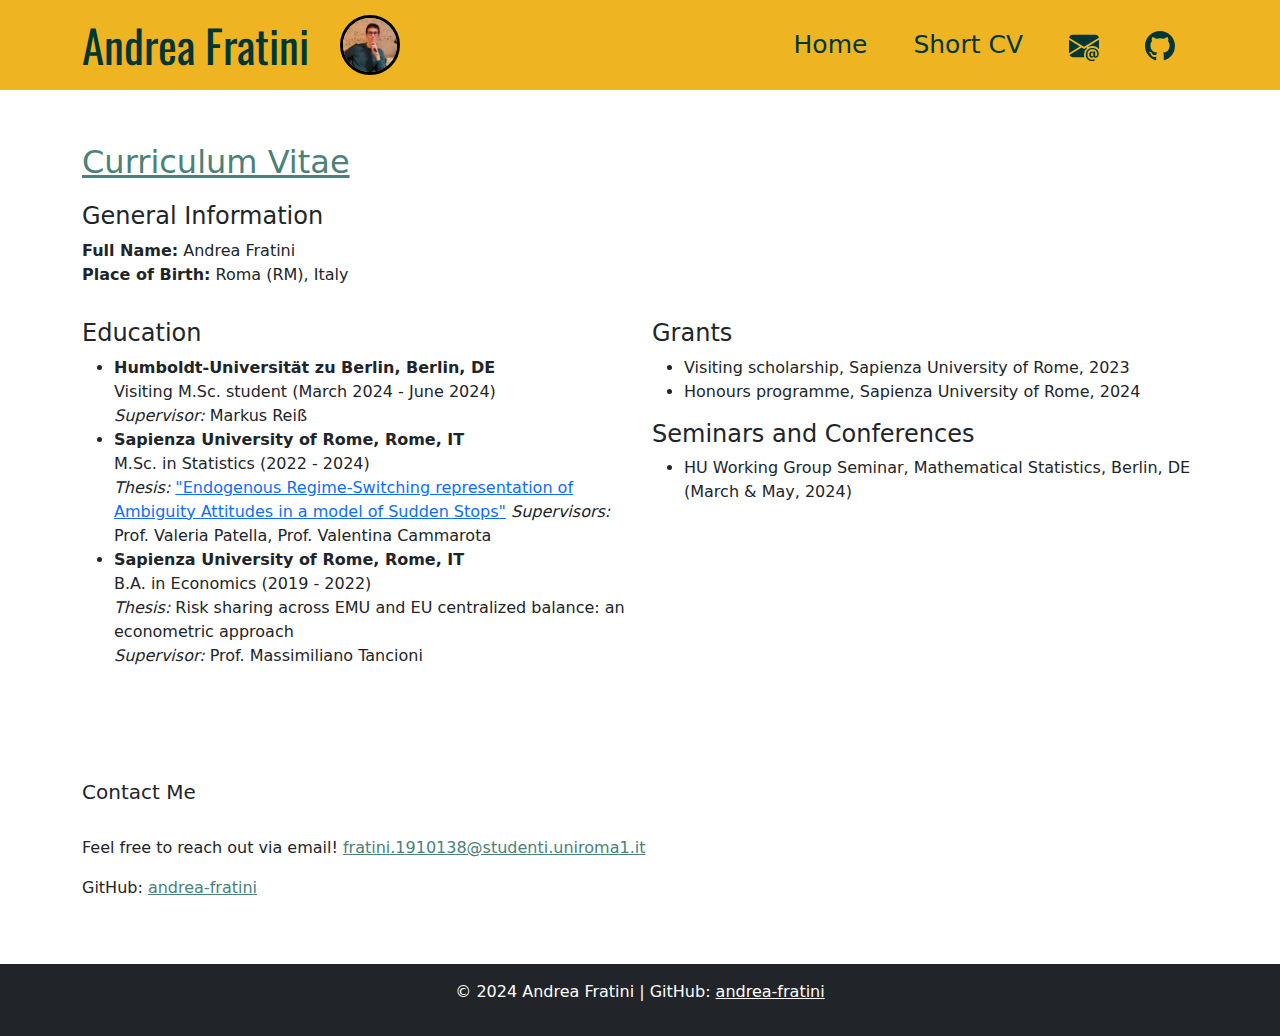
==== commit d6fc52e5: "Update CV.html" ====
--- a/CV.html
+++ b/CV.html
@@ -101,7 +101,7 @@
                     <li>
                         <strong>Sapienza University of Rome, Rome, IT</strong><br>
                         M.Sc. in Statistics (2022 - 2024)<br>
-                        <i>Thesis:</i> <li>Master's thesis: <a href="https://drive.google.com/file/d/1JLzjnlu08j0-IueSCJyH--CWzXjejU8M/view?usp=sharing" target="_blank" rel="noopener noreferrer">"Endogenous Regime-Switching representation of Ambiguity Attitudes in a model of Sudden Stops"</a></li>
+                        <i>Thesis:</i> <a href="https://drive.google.com/file/d/1JLzjnlu08j0-IueSCJyH--CWzXjejU8M/view?usp=sharing" target="_blank" rel="noopener noreferrer">"Endogenous Regime-Switching representation of Ambiguity Attitudes in a model of Sudden Stops"</a>
                         <i>Supervisors:</i> Prof. Valeria Patella, Prof. Valentina Cammarota<br>
                     </li>
                     <li>
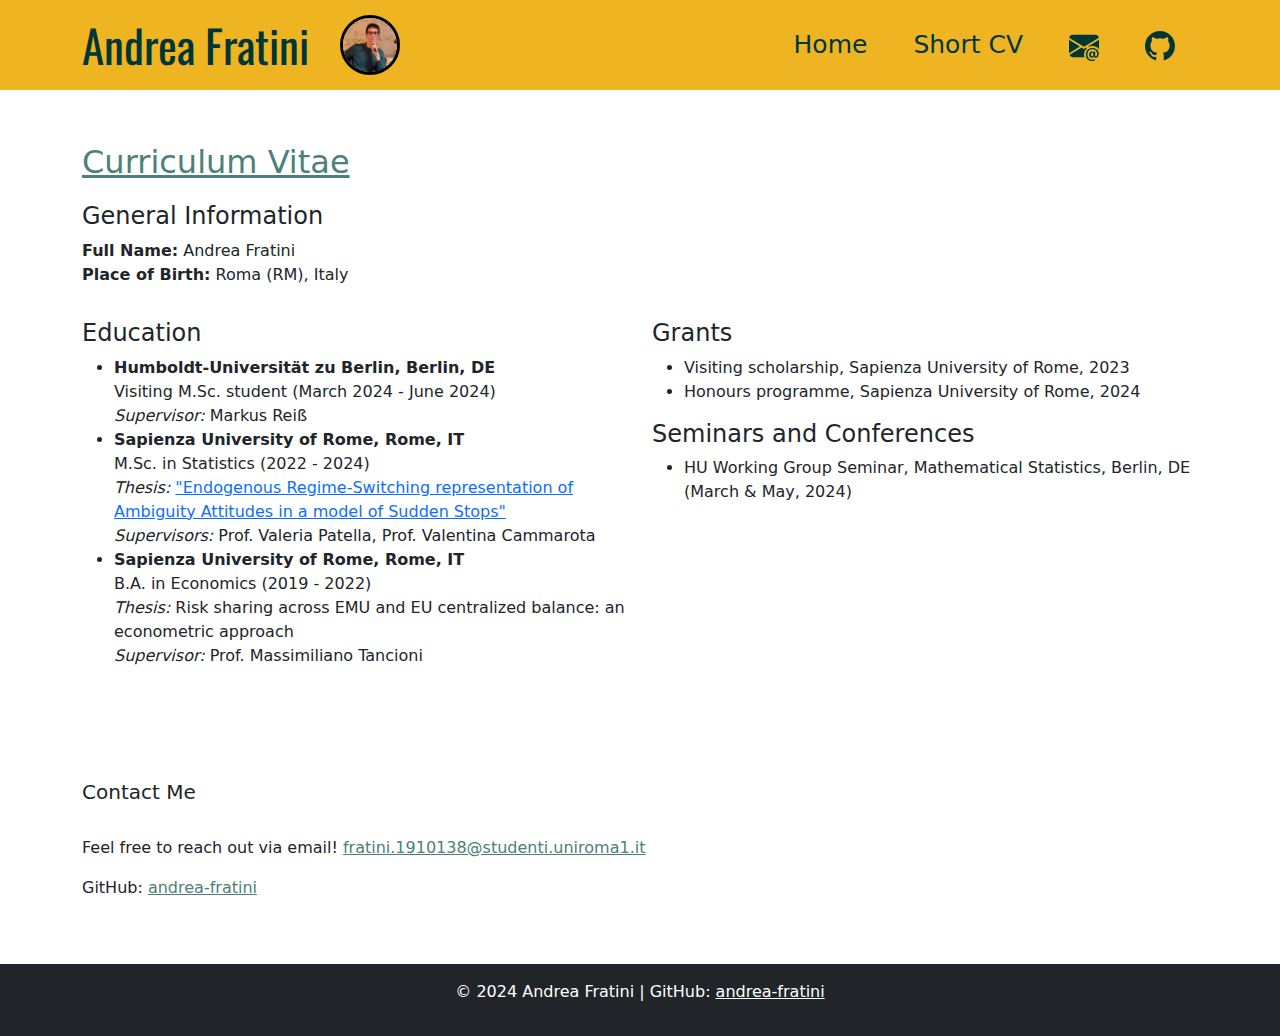
==== commit 4d21fc33: "Update CV.html" ====
--- a/CV.html
+++ b/CV.html
@@ -101,7 +101,7 @@
                     <li>
                         <strong>Sapienza University of Rome, Rome, IT</strong><br>
                         M.Sc. in Statistics (2022 - 2024)<br>
-                        <i>Thesis:</i> <a href="https://drive.google.com/file/d/1JLzjnlu08j0-IueSCJyH--CWzXjejU8M/view?usp=sharing" target="_blank" rel="noopener noreferrer">"Endogenous Regime-Switching representation of Ambiguity Attitudes in a model of Sudden Stops"</a>
+                        <i>Thesis:</i> <a href="https://drive.google.com/file/d/1JLzjnlu08j0-IueSCJyH--CWzXjejU8M/view?usp=sharing" target="_blank" rel="noopener noreferrer">"Endogenous Regime-Switching representation of Ambiguity Attitudes in a model of Sudden Stops"</a><br>
                         <i>Supervisors:</i> Prof. Valeria Patella, Prof. Valentina Cammarota<br>
                     </li>
                     <li>
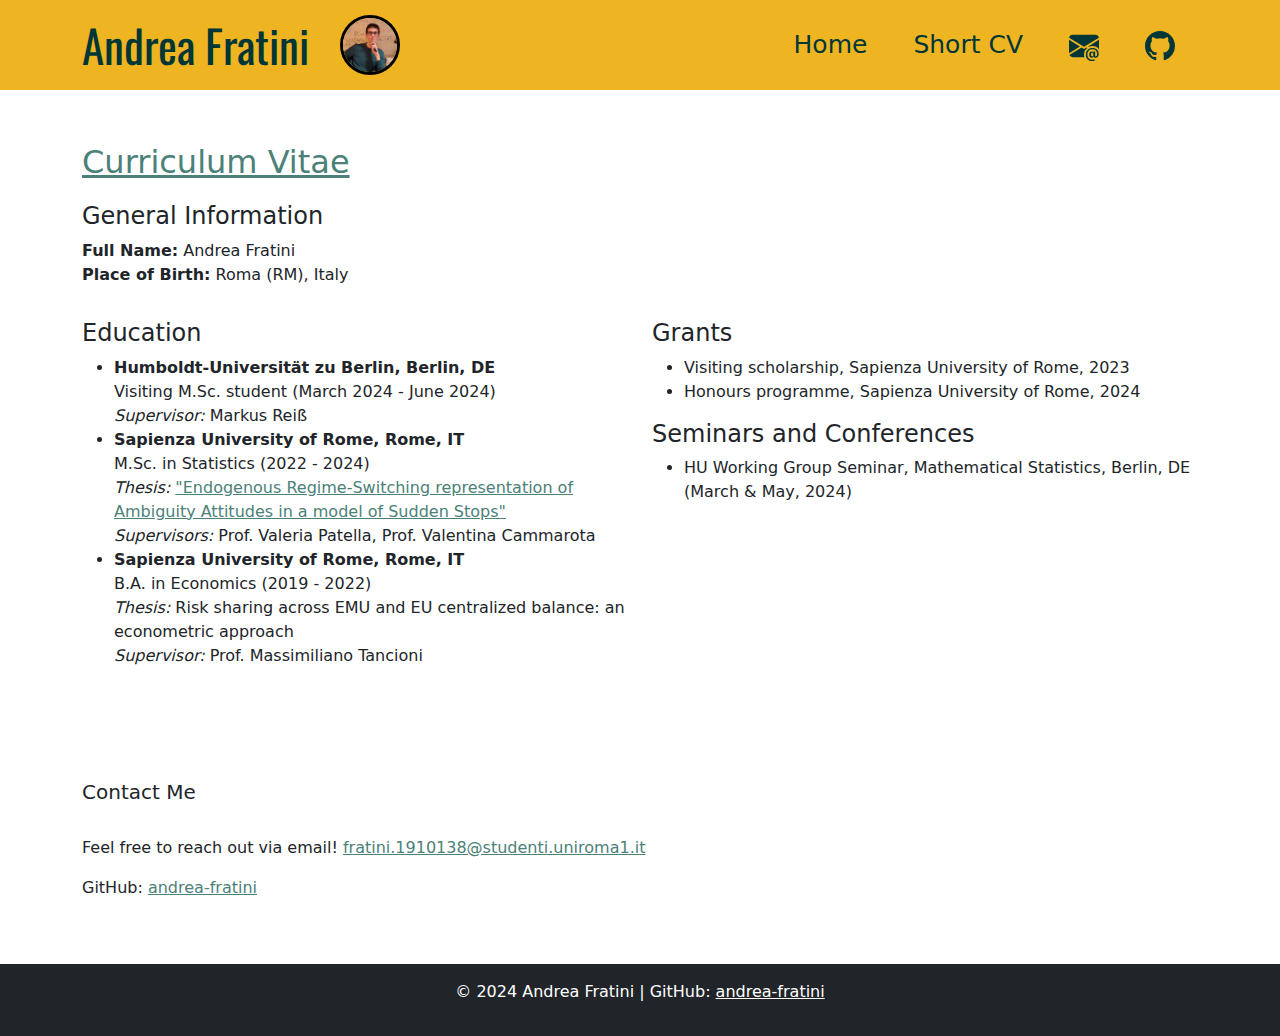
==== commit 10b99c48: "Update CV.html" ====
--- a/CV.html
+++ b/CV.html
@@ -40,7 +40,7 @@
                 <a class="nav-link" href="CV.html">Short CV</a>
             </li>
             <li class="nav-item">
-                <a href="mailto:fratini.1910138@studenti.uniroma1.it" class="nav-link">
+                <a href="mailto:an.fratini@uniroma1.it" class="nav-link">
                 <svg xmlns="http://www.w3.org/2000/svg" width="30" height="30" fill="currentColor" class="bi bi-envelope-at-fill" viewBox="0 0 16 16">
                     <path d="M2 2A2 2 0 0 0 .05 3.555L8 8.414l7.95-4.859A2 2 0 0 0 14 2zm-2 9.8V4.698l5.803 3.546zm6.761-2.97-6.57 4.026A2 2 0 0 0 2 14h6.256A4.5 4.5 0 0 1 8 12.5a4.49 4.49 0 0 1 1.606-3.446l-.367-.225L8 9.586zM16 9.671V4.697l-5.803 3.546.338.208A4.5 4.5 0 0 1 12.5 8c1.414 0 2.675.652 3.5 1.671"/>
                     <path d="M15.834 12.244c0 1.168-.577 2.025-1.587 2.025-.503 0-1.002-.228-1.12-.648h-.043c-.118.416-.543.643-1.015.643-.77 0-1.259-.542-1.259-1.434v-.529c0-.844.481-1.4 1.26-1.4.585 0 .87.333.953.63h.03v-.568h.905v2.19c0 .272.18.42.411.42.315 0 .639-.415.639-1.39v-.118c0-1.277-.95-2.326-2.484-2.326h-.04c-1.582 0-2.64 1.067-2.64 2.724v.157c0 1.867 1.237 2.654 2.57 2.654h.045c.507 0 .935-.07 1.18-.18v.731c-.219.1-.643.175-1.237.175h-.044C10.438 16 9 14.82 9 12.646v-.214C9 10.36 10.421 9 12.485 9h.035c2.12 0 3.314 1.43 3.314 3.034zm-4.04.21v.227c0 .586.227.8.581.8.31 0 .564-.17.564-.743v-.367c0-.516-.275-.708-.572-.708-.346 0-.573.245-.573.791"/>
@@ -81,7 +81,7 @@
 <!-- CV Section -->
 <section id="cv" class="py-5">
     <div class="container">
-        <p style="font-size:32px"><a href="https://github.com/andrea-fratini" target="_blank" rel="noopener noreferrer" style="color:#4b8178">Curriculum Vitae</a></p>
+        <p style="font-size:32px"><a href="https://github.com/andrea-fratini" style="color:#4b8178" target="_blank" rel="noopener noreferrer" style="color:#4b8178">Curriculum Vitae</a></p>
         <!-- <h2>Curriculum Vitae</h2> -->
         <div class="row">
             <h4>General Information</h4>
@@ -101,7 +101,7 @@
                     <li>
                         <strong>Sapienza University of Rome, Rome, IT</strong><br>
                         M.Sc. in Statistics (2022 - 2024)<br>
-                        <i>Thesis:</i> <a href="https://drive.google.com/file/d/1JLzjnlu08j0-IueSCJyH--CWzXjejU8M/view?usp=sharing" target="_blank" rel="noopener noreferrer">"Endogenous Regime-Switching representation of Ambiguity Attitudes in a model of Sudden Stops"</a><br>
+                        <i>Thesis:</i> <a href="https://drive.google.com/file/d/1JLzjnlu08j0-IueSCJyH--CWzXjejU8M/view?usp=sharing" style="color:#4b8178" target="_blank" rel="noopener noreferrer">"Endogenous Regime-Switching representation of Ambiguity Attitudes in a model of Sudden Stops"</a><br>
                         <i>Supervisors:</i> Prof. Valeria Patella, Prof. Valentina Cammarota<br>
                     </li>
                     <li>
